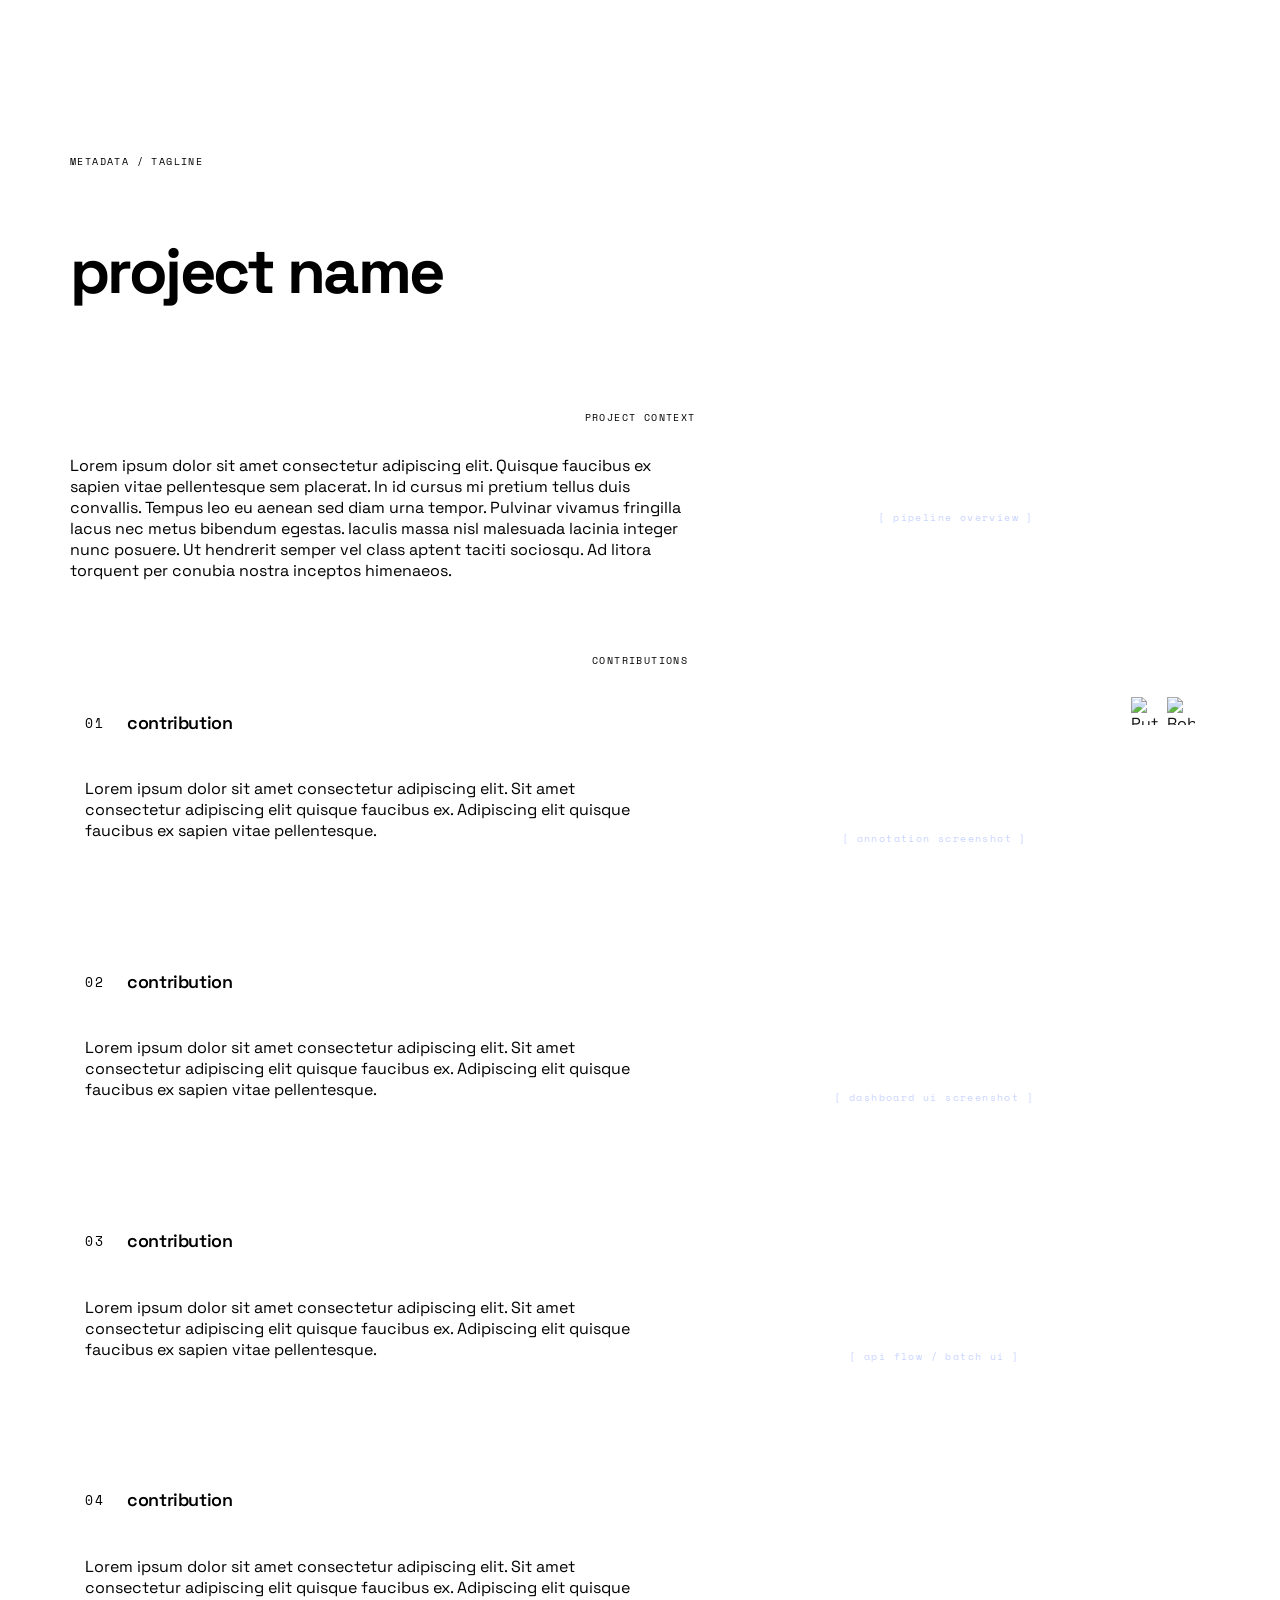
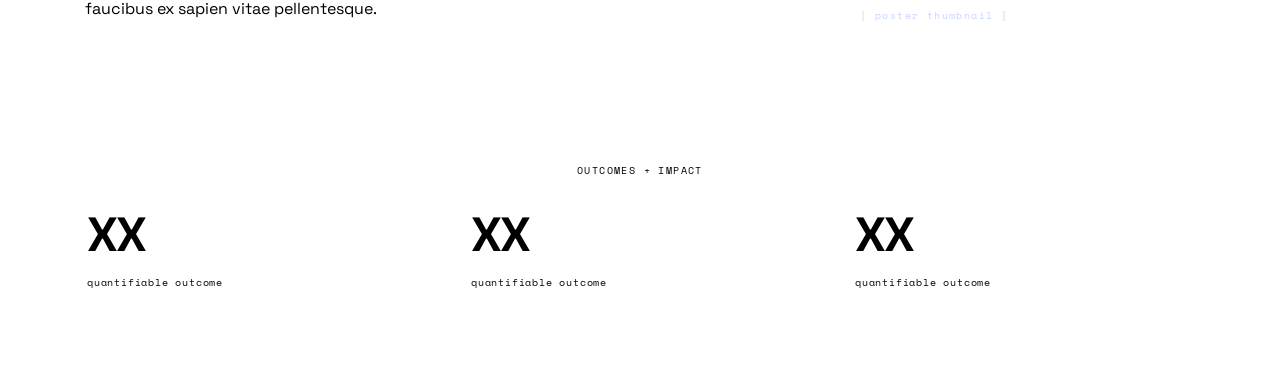
==== cs-case-study.html @ b4b734d3 "developed cs project case study page" ====
<!doctype html>
<html lang="en">
<head>
  <meta charset="UTF-8" />
  <meta name="viewport" content="width=device-width, initial-scale=1.0" />
  <title>cs-case-study</title>
  <link rel="icon" type="image/png" href="root/assets/smiley%20favicon.png" />
  <link rel="stylesheet" href="root/css/project-page.css" />
  <link rel="stylesheet" href="root/css/cs-case-study.css" />
  <script src="root/js/nav-bar.js" defer></script>
  <script src="root/js/theme-toggle.js" defer></script>
</head>
<body>
  <div data-site-nav data-assets-prefix="root/assets" data-home-href="root/index.html" data-home-label="↖ home"></div>

  <main class="cs-case-shell">
    <section class="cs-hero">
      <div class="cs-hero-copy">
        <p class="cs-kicker">metadata / tagline</p>
        <h1 class="cs-title">project name</h1>
      </div>
    </section>

    <section class="cs-panel cs-context-panel">
      <div class="cs-panel-label-row">
        <span class="cs-panel-label">project context</span>
      </div>
      <div class="cs-context-grid">
        <div class="cs-copy-stack" aria-label="Project context notes">
          <p>Lorem ipsum dolor sit amet consectetur adipiscing elit. Quisque faucibus ex sapien vitae pellentesque sem placerat. In id cursus mi pretium tellus duis convallis. Tempus leo eu aenean sed diam urna tempor. Pulvinar vivamus fringilla lacus nec metus bibendum egestas. Iaculis massa nisl malesuada lacinia integer nunc posuere. Ut hendrerit semper vel class aptent taciti sociosqu. Ad litora torquent per conubia nostra inceptos himenaeos.</p>
        </div>
        <div class="cs-visual-card">
          <span class="cs-visual-caption">[ pipeline overview ]</span>
        </div>
      </div>
    </section>

    <section class="cs-section">
      <div class="cs-panel-label-row">
        <span class="cs-panel-label">contributions</span>
      </div>

      <div class="cs-contribution-list">
        <article class="cs-contribution-card surface">
          <div class="cs-card-head">
            <div class="cs-card-title-block">
              <span class="cs-step">01</span>
              <h2 class="cs-card-title">contribution</h2>
            </div>
            <div class="cs-badge-row" aria-label="Tools used">
              <img class="cs-tool-logo" src="root/assets/icons/tools/Python-logo.png" alt="Python" />
              <img class="cs-tool-logo" src="root/assets/icons/tools/Roboflow.png" alt="Roboflow" />
            </div>
          </div>
          <div class="cs-card-body">
            <div class="cs-copy-stack">
              <p>Lorem ipsum dolor sit amet consectetur adipiscing elit. Sit amet consectetur adipiscing elit quisque faucibus ex. Adipiscing elit quisque faucibus ex sapien vitae pellentesque.</p>
            </div>
            <div class="cs-media-slot">
              <span class="cs-visual-caption">[ annotation screenshot ]</span>
            </div>
          </div>
        </article>

        <article class="cs-contribution-card surface">
          <div class="cs-card-head">
            <div class="cs-card-title-block">
              <span class="cs-step">02</span>
              <h2 class="cs-card-title">contribution</h2>
            </div>
            <div class="cs-badge-row" aria-label="Tools used">
              <img class="cs-tool-logo" src="data:image/svg+xml,%3Csvg xmlns='http://www.w3.org/2000/svg' viewBox='0 0 40 40'%3E%3Crect width='40' height='40' rx='8' fill='none'/%3E%3C/svg%3E" alt="JavaScript logo placeholder" />
              <img class="cs-tool-logo" src="data:image/svg+xml,%3Csvg xmlns='http://www.w3.org/2000/svg' viewBox='0 0 40 40'%3E%3Crect width='40' height='40' rx='8' fill='none'/%3E%3C/svg%3E" alt="HTML/CSS logo placeholder" />
            </div>
          </div>
          <div class="cs-card-body">
            <div class="cs-copy-stack">
              <p>Lorem ipsum dolor sit amet consectetur adipiscing elit. Sit amet consectetur adipiscing elit quisque faucibus ex. Adipiscing elit quisque faucibus ex sapien vitae pellentesque.</p>
            </div>
            <div class="cs-media-slot">
              <span class="cs-visual-caption">[ dashboard ui screenshot ]</span>
            </div>
          </div>
        </article>

        <article class="cs-contribution-card surface">
          <div class="cs-card-head">
            <div class="cs-card-title-block">
              <span class="cs-step">03</span>
              <h2 class="cs-card-title">contribution</h2>
            </div>
            <div class="cs-badge-row" aria-label="Tools used">
              <img class="cs-tool-logo" src="data:image/svg+xml,%3Csvg xmlns='http://www.w3.org/2000/svg' viewBox='0 0 40 40'%3E%3Crect width='40' height='40' rx='8' fill='none'/%3E%3C/svg%3E" alt="REST API logo placeholder" />
              <img class="cs-tool-logo" src="data:image/svg+xml,%3Csvg xmlns='http://www.w3.org/2000/svg' viewBox='0 0 40 40'%3E%3Crect width='40' height='40' rx='8' fill='none'/%3E%3C/svg%3E" alt="Flask logo placeholder" />
            </div>
          </div>
          <div class="cs-card-body">
            <div class="cs-copy-stack">
              <p>Lorem ipsum dolor sit amet consectetur adipiscing elit. Sit amet consectetur adipiscing elit quisque faucibus ex. Adipiscing elit quisque faucibus ex sapien vitae pellentesque.</p>
            </div>
            <div class="cs-media-slot">
              <span class="cs-visual-caption">[ api flow / batch ui ]</span>
            </div>
          </div>
        </article>

        <article class="cs-contribution-card surface">
          <div class="cs-card-head">
            <div class="cs-card-title-block">
              <span class="cs-step">04</span>
              <h2 class="cs-card-title">contribution</h2>
            </div>
            <div class="cs-badge-row" aria-label="Tools used">
              <img class="cs-tool-logo" src="data:image/svg+xml,%3Csvg xmlns='http://www.w3.org/2000/svg' viewBox='0 0 40 40'%3E%3Crect width='40' height='40' rx='8' fill='none'/%3E%3C/svg%3E" alt="Photoshop logo placeholder" />
            </div>
          </div>
          <div class="cs-card-body">
            <div class="cs-copy-stack">
              <p>Lorem ipsum dolor sit amet consectetur adipiscing elit. Sit amet consectetur adipiscing elit quisque faucibus ex. Adipiscing elit quisque faucibus ex sapien vitae pellentesque.</p>
            </div>
            <div class="cs-media-slot">
              <span class="cs-visual-caption">[ poster thumbnail ]</span>
            </div>
          </div>
        </article>
      </div>
    </section>

    <section class="cs-section cs-outcomes-section">
      <div class="cs-panel-label-row">
        <span class="cs-panel-label">outcomes + impact</span>
      </div>
      <div class="cs-outcomes-grid">
        <article class="cs-outcome-card surface">
          <div class="cs-outcome-value">XX</div>
          <p class="cs-outcome-copy">quantifiable outcome</p>
        </article>
        <article class="cs-outcome-card surface">
          <div class="cs-outcome-value">XX</div>
          <p class="cs-outcome-copy">quantifiable outcome</p>
        </article>
        <article class="cs-outcome-card surface">
          <div class="cs-outcome-value">XX</div>
          <p class="cs-outcome-copy">quantifiable outcome</p>
        </article>
      </div>
    </section>
  </main>
</body>
</html>
---- root/css/cs-case-study.css ----
@import url('https://fonts.googleapis.com/css2?family=Space+Grotesk:wght@300;400;500;600;700&family=Space+Mono:ital@0;1&display=swap');

:root {
  --surface-bg: rgba(255, 255, 255, 0.03);
  --surface-solid: #111111;
  --border-medium: rgba(255, 255, 255, 0.12);
  --border-light: rgba(255, 255, 255, 0.15);
  --cs-panel: rgba(255, 255, 255, 0.03);
  --cs-panel-strong: rgba(255, 255, 255, 0.045);
  --cs-border: rgba(255, 255, 255, 0.08);
  --cs-border-strong: rgba(255, 255, 255, 0.14);
  --cs-shadow: 0 18px 60px rgba(0, 0, 0, 0.22);
}

[data-theme="light"] {
  --surface-bg: rgba(0, 0, 0, 0.03);
  --surface-solid: #FFFFFF;
  --border-medium: rgba(0, 0, 0, 0.12);
  --border-light: rgba(0, 0, 0, 0.15);
  --cs-panel: rgba(0, 0, 0, 0.03);
  --cs-panel-strong: rgba(0, 0, 0, 0.05);
  --cs-border: rgba(0, 0, 0, 0.08);
  --cs-border-strong: rgba(0, 0, 0, 0.14);
  --cs-shadow: 0 18px 60px rgba(0, 0, 0, 0.08);
}

body {
  font-family: 'Space Grotesk', sans-serif;
  background: var(--bg);
}

.cs-case-shell {
  width: min(100% - 48px, 1180px);
  margin: 100px auto 28px;
  border: 2px solid var(--border-medium);
  border-radius: 24px;
  padding: 24px;
  background: var(--bg);
  display: grid;
  gap: 18px;
}

.surface {
  background: var(--surface-bg);
  border: 1px solid var(--cs-border);
  border-radius: 12px;
  box-shadow: none;
}

.cs-hero {
  display: grid;
  grid-template-columns: minmax(0, 1fr) minmax(240px, 320px);
  gap: 16px;
  align-items: start;
  padding: 18px 20px 20px;
}

.cs-hero-copy {
  display: grid;
  gap: 10px;
}

.cs-hero-meta {
  align-self: start;
  justify-self: end;
  padding-top: 0.1em;
  max-width: 34ch;
}

.cs-kicker,
.cs-panel-label,
.cs-step {
  font-family: 'Space Mono', monospace;
  letter-spacing: .14em;
  text-transform: uppercase;
}

.cs-kicker {
  font-size: 10px;
  color: var(--accent);
}

.cs-title {
  font-size: clamp(2rem, 5vw, 3.95rem);
  line-height: .95;
  letter-spacing: -.04em;
  max-width: 10ch;
}

.cs-meta {
  font-family: 'Space Mono', monospace;
  font-size: 11px;
  letter-spacing: .08em;
  text-transform: uppercase;
  color: color-mix(in srgb, var(--fg) 58%, var(--muted) 42%);
  line-height: 1.5;
}

.cs-panel,
.cs-section {
  padding: 18px 20px 20px;
}

.cs-panel-label-row {
  display: flex;
  align-items: center;
  gap: 14px;
  margin-bottom: 14px;
}

.cs-panel-label-row::before,
.cs-panel-label-row::after {
  content: '';
  height: 1px;
  background: var(--cs-border);
  flex: 1;
}

.cs-panel-label {
  font-size: 10px;
  color: var(--muted);
  white-space: nowrap;
}

.cs-context-grid {
  display: grid;
  grid-template-columns: minmax(0, 1.1fr) minmax(280px, .9fr);
  gap: 12px;
}

.cs-copy-stack {
  display: grid;
  gap: 8px;
}

.cs-visual-card,
.cs-media-slot {
  min-height: 100%;
  border: 1px solid var(--cs-border-strong);
  border-radius: 12px;
  background: rgba(255, 255, 255, 0.01);
  display: flex;
  align-items: center;
  justify-content: center;
  padding: 16px;
  min-height: 120px;
}

[data-theme="light"] .cs-visual-card,
[data-theme="light"] .cs-media-slot {
  border-color: var(--border-medium);
  background: rgba(255, 255, 255, 0.01);
}

.cs-visual-caption {
  font-family: 'Space Mono', monospace;
  font-size: 10px;
  letter-spacing: .14em;
  text-transform: lowercase;
  color: rgba(181, 196, 255, .75);
}

.cs-contribution-list {
  display: grid;
  gap: 12px;
}

.cs-contribution-card {
  padding: 14px;
  display: grid;
  gap: 14px;
}

.cs-card-head {
  display: flex;
  justify-content: space-between;
  align-items: start;
  gap: 16px;
}

.cs-card-title-block {
  display: flex;
  align-items: center;
  gap: 10px;
  flex-wrap: wrap;
}

.cs-step {
  font-size: 13px;
  color: var(--accent);
  min-width: 32px;
}

.cs-card-title {
  font-size: clamp(1rem, 1.4vw, 1.3rem);
  line-height: 1.2;
  font-weight: 600;
  letter-spacing: -.02em;
  text-transform: lowercase;
}

.cs-badge-row {
  display: flex;
  flex-wrap: wrap;
  gap: 8px;
  justify-content: flex-end;
}

.cs-tool-logo {
  width: 28px;
  height: 28px;
  display: block;
  object-fit: contain;
  flex: 0 0 auto;
  opacity: .92;
}

.cs-tool-logo[src$=".svg"],
.cs-tool-logo[src*=".svg?"],
.cs-tool-logo[src^="data:image/svg+xml"] {
  filter: brightness(0) saturate(100%) invert(1);
}

[data-theme="light"] .cs-tool-logo[src$=".svg"],
[data-theme="light"] .cs-tool-logo[src*=".svg?"],
[data-theme="light"] .cs-tool-logo[src^="data:image/svg+xml"] {
  filter: none;
}

.cs-card-body {
  display: grid;
  grid-template-columns: minmax(0, 1.05fr) minmax(250px, .95fr);
  gap: 12px;
  align-items: stretch;
}

.cs-media-slot {
  min-height: 118px;
}

.cs-outcomes-grid {
  display: grid;
  grid-template-columns: repeat(3, minmax(0, 1fr));
  gap: 12px;
}

.cs-outcome-card {
  padding: 18px 16px 16px;
  display: grid;
  gap: 6px;
}

.cs-outcome-value {
  font-size: clamp(2rem, 4vw, 3rem);
  line-height: 1;
  font-weight: 700;
  letter-spacing: -.04em;
  color: var(--accent);
}

.cs-outcome-copy {
  font-family: 'Space Mono', monospace;
  font-size: 10px;
  letter-spacing: .08em;
  text-transform: lowercase;
  color: color-mix(in srgb, var(--fg) 66%, var(--muted) 34%);
}

@media (max-width: 920px) {
  .cs-case-shell {
    width: min(100% - 24px, 1180px);
    margin-top: 96px;
    padding: 20px;
  }

  .cs-hero {
    grid-template-columns: 1fr;
  }

  .cs-hero-meta {
    justify-self: start;
    max-width: none;
    padding-top: 0;
  }

  .cs-context-grid,
  .cs-card-body,
  .cs-outcomes-grid {
    grid-template-columns: 1fr;
  }

  .cs-card-head {
    flex-direction: column;
  }

  .cs-badge-row {
    justify-content: flex-start;
  }
}

@media (max-width: 640px) {
  .cs-case-shell {
    width: min(100% - 16px, 1180px);
    gap: 14px;
    margin-top: 88px;
    padding: 16px;
  }

  .cs-hero,
  .cs-panel,
  .cs-section {
    padding: 14px;
  }

  .cs-title {
    max-width: none;
  }

  .cs-visual-card,
  .cs-media-slot {
    min-height: 96px;
  }
}
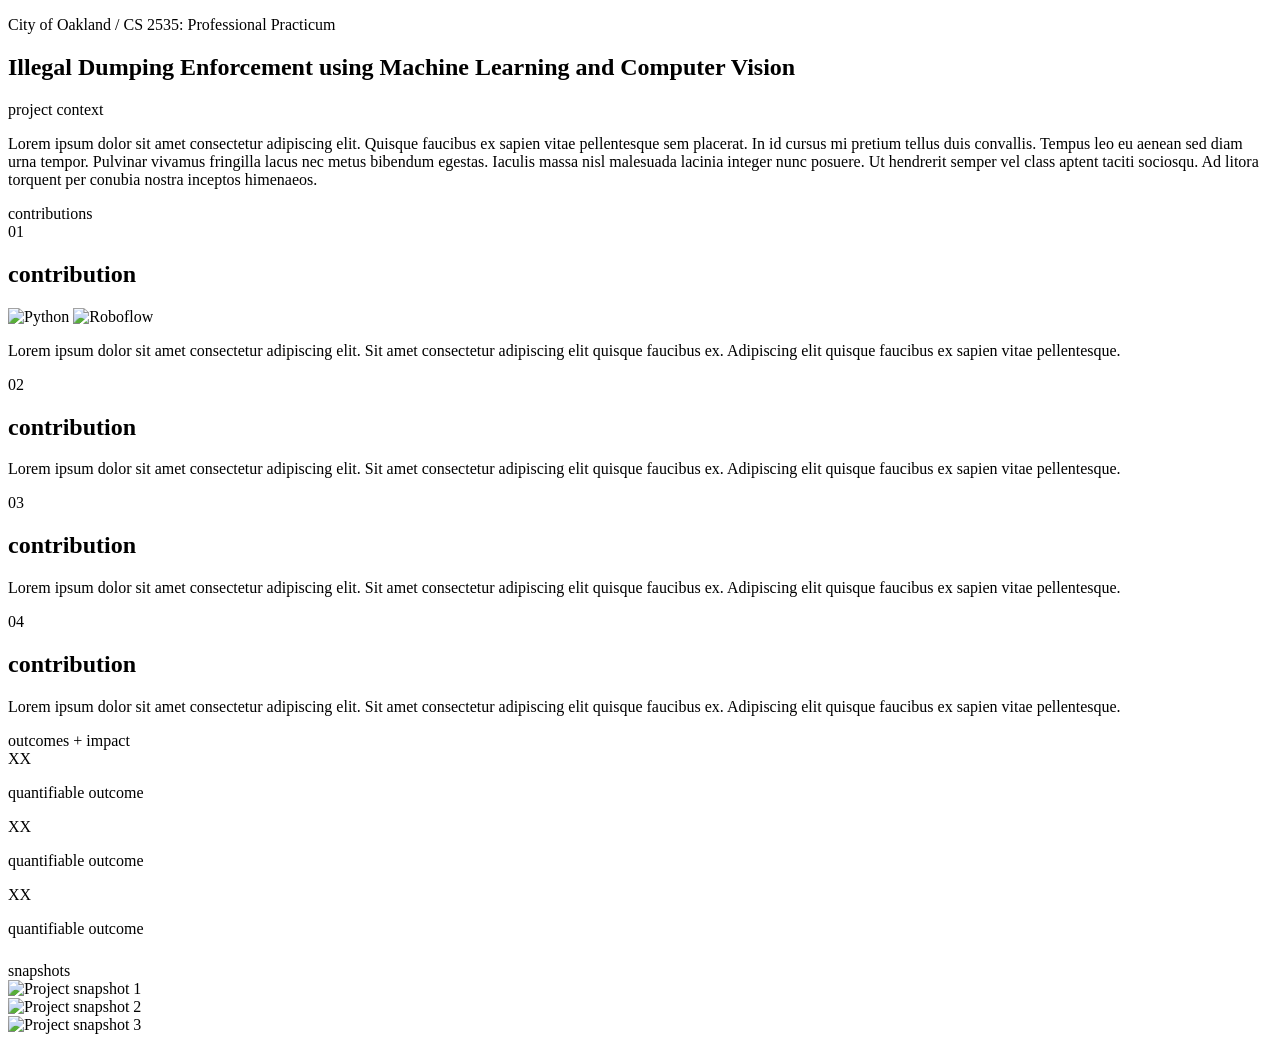
==== commit cb429aa3: "more work done on illegal dumping case study. need to do write ups and format said writeups" ====
--- a/cs-case-study.html
+++ b/cs-case-study.html
@@ -4,20 +4,21 @@
   <meta charset="UTF-8" />
   <meta name="viewport" content="width=device-width, initial-scale=1.0" />
   <title>cs-case-study</title>
-  <link rel="icon" type="image/png" href="root/assets/smiley%20favicon.png" />
-  <link rel="stylesheet" href="root/css/project-page.css" />
-  <link rel="stylesheet" href="root/css/cs-case-study.css" />
-  <script src="root/js/nav-bar.js" defer></script>
-  <script src="root/js/theme-toggle.js" defer></script>
+  <link rel="icon" type="image/png" href="../../assets/smiley%20favicon.png" />
+  <link rel="stylesheet" href="../../css/project-page.css" />
+  <link rel="stylesheet" href="../../css/cs-case-study.css" />
+  <script src="../../js/nav-bar.js" defer></script>
+  <script src="../../js/theme-toggle.js" defer></script>
+  <script src="../../js/project-image-lightbox.js" defer></script>
 </head>
 <body>
-  <div data-site-nav data-assets-prefix="root/assets" data-home-href="root/index.html" data-home-label="↖ home"></div>
+  <div data-site-nav data-assets-prefix="../../assets" data-home-href="../../" data-home-label="↖ home"></div>
 
   <main class="cs-case-shell">
     <section class="cs-hero">
       <div class="cs-hero-copy">
-        <p class="cs-kicker">metadata / tagline</p>
-        <h1 class="cs-title">project name</h1>
+        <p class="cs-kicker">City of Oakland / CS 2535: Professional Practicum</p>
+        <h1 class="cs-title">Illegal Dumping Enforcement using Machine Learning and Computer Vision</h1>
       </div>
     </section>
 
@@ -25,13 +26,8 @@
       <div class="cs-panel-label-row">
         <span class="cs-panel-label">project context</span>
       </div>
-      <div class="cs-context-grid">
-        <div class="cs-copy-stack" aria-label="Project context notes">
-          <p>Lorem ipsum dolor sit amet consectetur adipiscing elit. Quisque faucibus ex sapien vitae pellentesque sem placerat. In id cursus mi pretium tellus duis convallis. Tempus leo eu aenean sed diam urna tempor. Pulvinar vivamus fringilla lacus nec metus bibendum egestas. Iaculis massa nisl malesuada lacinia integer nunc posuere. Ut hendrerit semper vel class aptent taciti sociosqu. Ad litora torquent per conubia nostra inceptos himenaeos.</p>
-        </div>
-        <div class="cs-visual-card">
-          <span class="cs-visual-caption">[ pipeline overview ]</span>
-        </div>
+      <div class="cs-copy-stack" aria-label="Project context notes">
+        <p>Lorem ipsum dolor sit amet consectetur adipiscing elit. Quisque faucibus ex sapien vitae pellentesque sem placerat. In id cursus mi pretium tellus duis convallis. Tempus leo eu aenean sed diam urna tempor. Pulvinar vivamus fringilla lacus nec metus bibendum egestas. Iaculis massa nisl malesuada lacinia integer nunc posuere. Ut hendrerit semper vel class aptent taciti sociosqu. Ad litora torquent per conubia nostra inceptos himenaeos.</p>
       </div>
     </section>
 
@@ -48,16 +44,13 @@
               <h2 class="cs-card-title">contribution</h2>
             </div>
             <div class="cs-badge-row" aria-label="Tools used">
-              <img class="cs-tool-logo" src="root/assets/icons/tools/Python-logo.png" alt="Python" />
-              <img class="cs-tool-logo" src="root/assets/icons/tools/Roboflow.png" alt="Roboflow" />
+              <img class="cs-tool-logo" src="../../assets/icons/tools/Python-logo.png" alt="Python" />
+              <img class="cs-tool-logo" src="../../assets/icons/tools/Roboflow.png" alt="Roboflow" />
             </div>
           </div>
-          <div class="cs-card-body">
+          <div class="cs-card-body cs-card-body--text-only">
             <div class="cs-copy-stack">
               <p>Lorem ipsum dolor sit amet consectetur adipiscing elit. Sit amet consectetur adipiscing elit quisque faucibus ex. Adipiscing elit quisque faucibus ex sapien vitae pellentesque.</p>
-            </div>
-            <div class="cs-media-slot">
-              <span class="cs-visual-caption">[ annotation screenshot ]</span>
             </div>
           </div>
         </article>
@@ -69,16 +62,12 @@
               <h2 class="cs-card-title">contribution</h2>
             </div>
             <div class="cs-badge-row" aria-label="Tools used">
-              <img class="cs-tool-logo" src="data:image/svg+xml,%3Csvg xmlns='http://www.w3.org/2000/svg' viewBox='0 0 40 40'%3E%3Crect width='40' height='40' rx='8' fill='none'/%3E%3C/svg%3E" alt="JavaScript logo placeholder" />
-              <img class="cs-tool-logo" src="data:image/svg+xml,%3Csvg xmlns='http://www.w3.org/2000/svg' viewBox='0 0 40 40'%3E%3Crect width='40' height='40' rx='8' fill='none'/%3E%3C/svg%3E" alt="HTML/CSS logo placeholder" />
+              <!-- add tools -->
             </div>
           </div>
-          <div class="cs-card-body">
+          <div class="cs-card-body cs-card-body--text-only">
             <div class="cs-copy-stack">
               <p>Lorem ipsum dolor sit amet consectetur adipiscing elit. Sit amet consectetur adipiscing elit quisque faucibus ex. Adipiscing elit quisque faucibus ex sapien vitae pellentesque.</p>
-            </div>
-            <div class="cs-media-slot">
-              <span class="cs-visual-caption">[ dashboard ui screenshot ]</span>
             </div>
           </div>
         </article>
@@ -90,16 +79,12 @@
               <h2 class="cs-card-title">contribution</h2>
             </div>
             <div class="cs-badge-row" aria-label="Tools used">
-              <img class="cs-tool-logo" src="data:image/svg+xml,%3Csvg xmlns='http://www.w3.org/2000/svg' viewBox='0 0 40 40'%3E%3Crect width='40' height='40' rx='8' fill='none'/%3E%3C/svg%3E" alt="REST API logo placeholder" />
-              <img class="cs-tool-logo" src="data:image/svg+xml,%3Csvg xmlns='http://www.w3.org/2000/svg' viewBox='0 0 40 40'%3E%3Crect width='40' height='40' rx='8' fill='none'/%3E%3C/svg%3E" alt="Flask logo placeholder" />
+              <!-- add tools -->
             </div>
           </div>
-          <div class="cs-card-body">
+          <div class="cs-card-body cs-card-body--text-only">
             <div class="cs-copy-stack">
               <p>Lorem ipsum dolor sit amet consectetur adipiscing elit. Sit amet consectetur adipiscing elit quisque faucibus ex. Adipiscing elit quisque faucibus ex sapien vitae pellentesque.</p>
-            </div>
-            <div class="cs-media-slot">
-              <span class="cs-visual-caption">[ api flow / batch ui ]</span>
             </div>
           </div>
         </article>
@@ -111,15 +96,12 @@
               <h2 class="cs-card-title">contribution</h2>
             </div>
             <div class="cs-badge-row" aria-label="Tools used">
-              <img class="cs-tool-logo" src="data:image/svg+xml,%3Csvg xmlns='http://www.w3.org/2000/svg' viewBox='0 0 40 40'%3E%3Crect width='40' height='40' rx='8' fill='none'/%3E%3C/svg%3E" alt="Photoshop logo placeholder" />
+              <!-- add tools -->
             </div>
           </div>
-          <div class="cs-card-body">
+          <div class="cs-card-body cs-card-body--text-only">
             <div class="cs-copy-stack">
               <p>Lorem ipsum dolor sit amet consectetur adipiscing elit. Sit amet consectetur adipiscing elit quisque faucibus ex. Adipiscing elit quisque faucibus ex sapien vitae pellentesque.</p>
-            </div>
-            <div class="cs-media-slot">
-              <span class="cs-visual-caption">[ poster thumbnail ]</span>
             </div>
           </div>
         </article>
@@ -144,6 +126,21 @@
           <p class="cs-outcome-copy">quantifiable outcome</p>
         </article>
       </div>
+
+      <div class="cs-panel-label-row" style="margin-top: 24px;">
+        <span class="cs-panel-label">snapshots</span>
+      </div>
+      <div class="cs-snapshots-grid case-study-right">
+        <div class="cs-snapshot-item">
+          <img class="media-img" src="../../assets/project-files/illegal-dumping/static-post-sample.png" alt="Project snapshot 1" />
+        </div>
+        <div class="cs-snapshot-item">
+          <img class="media-img" src="../../assets/project-files/illegal-dumping/imgs/snapshot-2.png" alt="Project snapshot 2" />
+        </div>
+        <div class="cs-snapshot-item">
+          <img class="media-img" src="../../assets/project-files/illegal-dumping/imgs/snapshot-3.png" alt="Project snapshot 3" />
+        </div>
+      </div>
     </section>
   </main>
 </body>
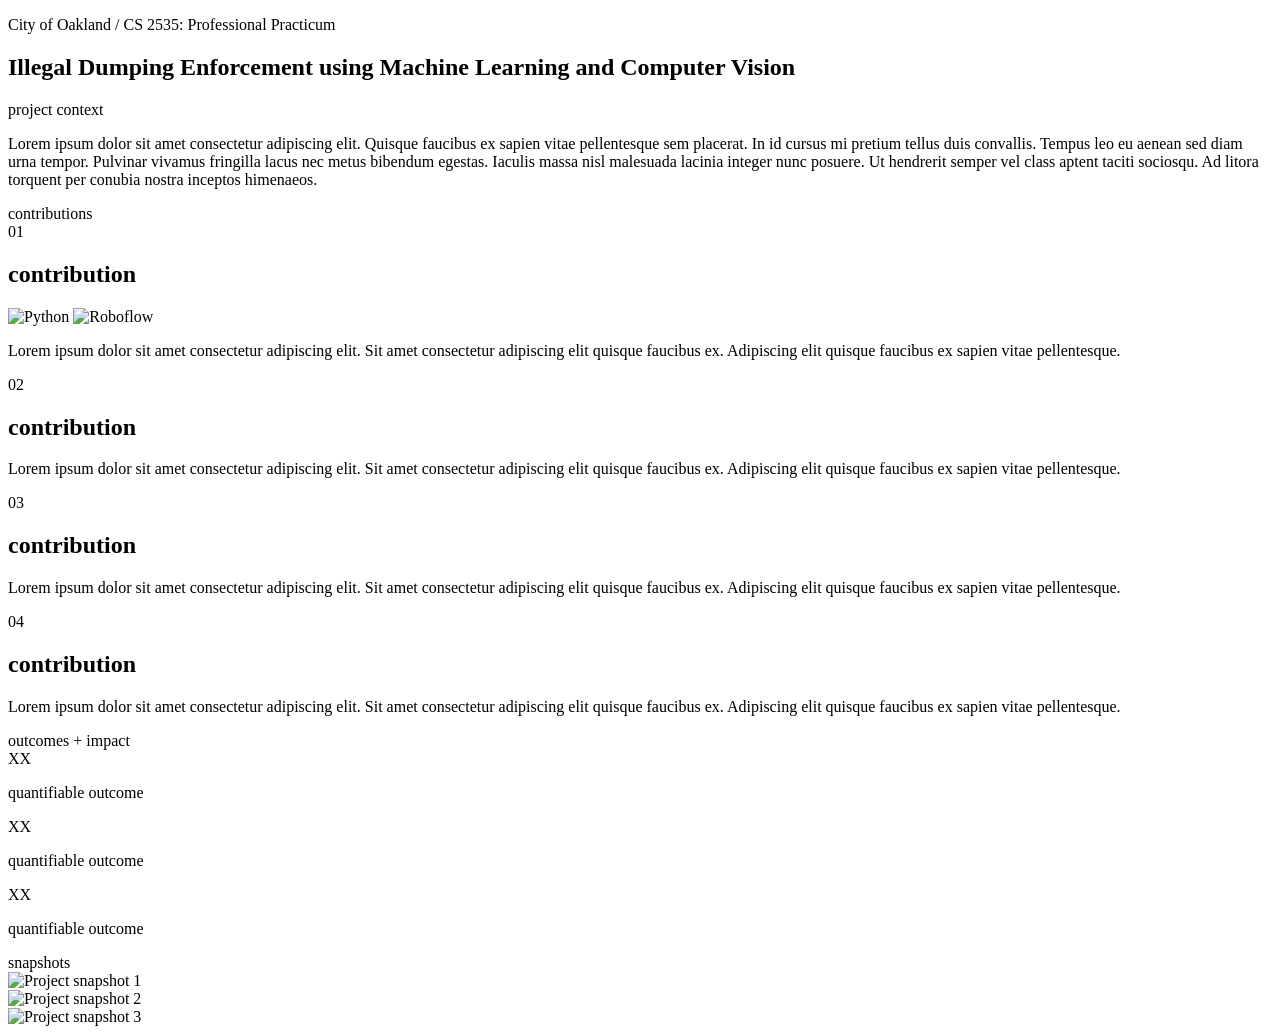
==== commit ec43dc33: "cleaned up format for illegal dumping and future cs project case study page" ====
--- a/cs-case-study.html
+++ b/cs-case-study.html
@@ -127,7 +127,7 @@
         </article>
       </div>
 
-      <div class="cs-panel-label-row" style="margin-top: 24px;">
+      <div class="cs-panel-label-row">
         <span class="cs-panel-label">snapshots</span>
       </div>
       <div class="cs-snapshots-grid case-study-right">
